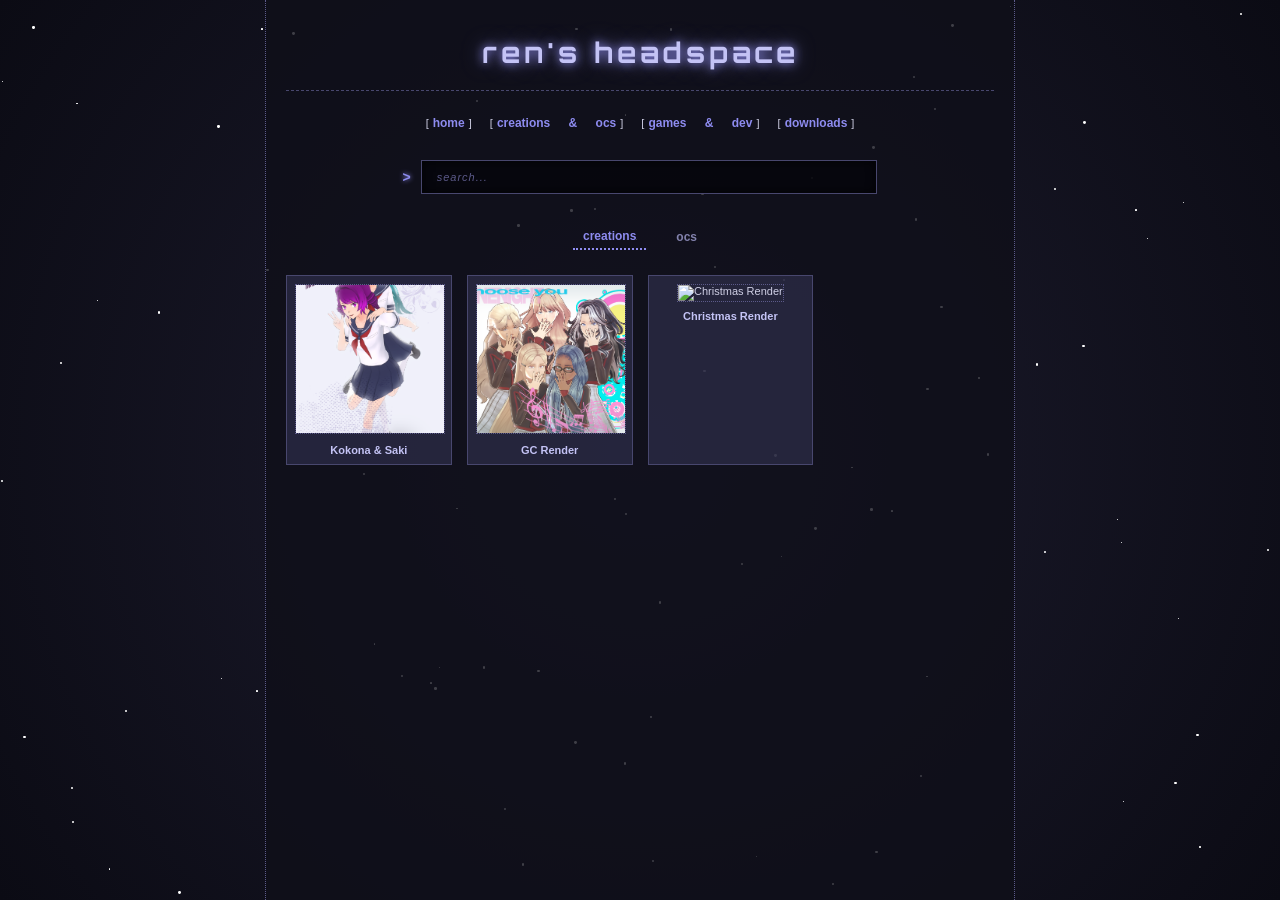
==== creations/index.html @ 617ccdfc "xs" ====
<!DOCTYPE html>
<html lang="en">
<head>
    <meta charset="UTF-8">
    <meta name="viewport" content="width=device-width, initial-scale=1.0">
    <title>ren's headspace - art & ocs</title>
    
    <link rel="stylesheet" href="https://cdn.cursors-4u.net/cursors/animated/shiny-grey-star-4a7c7422-32.css">
    <link rel="stylesheet" href="/style.css?v=3">
    <link rel="icon" type="image/png" href="/img/Icon.png">

    <style>
        /* --- THEME-MATCHED TABS --- */
        .tab-container {
            text-align: center;
            margin: 15px 0 25px 0;
            display: flex;
            justify-content: center;
            gap: 20px;
        }

        .tab-btn {
            background: none;
            border: none;
            color: #8382ad;
            font-family: Verdana, Tahoma, sans-serif;
            font-weight: bold;
            font-size: 12px;
            cursor: pointer;
            padding: 5px 10px;
            transition: color 0.1s;
        }

        .tab-btn:hover {
            color: #c4c3f5;
        }

        .tab-btn.active {
            color: #8e8cf0;
            border-bottom: 2px dotted #8e8cf0;
        }

        .page-section {
            display: none;
            animation: fadeIn 0.3s ease;
        }

        .page-section.active {
            display: block;
        }

        @keyframes fadeIn {
            from { opacity: 0; transform: translateY(5px); }
            to { opacity: 1; transform: translateY(0); }
        }

        /* --- THEME-MATCHED UNIVERSE TAGS --- */
        .universe-toggle {
            display: flex;
            justify-content: center;
            gap: 12px;
            margin-bottom: 30px;
        }

        .uni-btn {
            background-color: rgba(51, 50, 82, 0.6);
            border: 1px solid #48476e;
            color: #d0d0e6;
            font-family: Verdana, Tahoma, sans-serif;
            font-weight: bold;
            font-size: 11px;
            letter-spacing: 1px;
            cursor: pointer;
            padding: 6px 14px;
            transition: all 0.1s;
        }

        .uni-btn:hover {
            border-color: #8e8cf0;
            background-color: rgba(92, 90, 138, 0.6);
            color: #fff;
        }

        .uni-btn.active {
            background-color: #8e8cf0;
            color: #0b0b14;
            border-color: #8e8cf0;
            box-shadow: 2px 2px 0px #5c5a8a; 
            transform: translate(-2px, -2px);
        }

        .universe-section {
            display: none;
            animation: fadeIn 0.3s ease;
        }

        .universe-section.active {
            display: block;
        }

        /* --- THEME-MATCHED POLAROID CARDS --- */
        .oc-category-title {
            text-align: center;
            font-size: 14px;
            font-weight: bold;
            color: #c4c3f5;
            margin: 40px 0 20px 0;
            border-bottom: 1px dashed #5c5a8a;
            display: block;
            padding-bottom: 5px;
        }

        .oc-roster {
            display: flex;
            flex-wrap: wrap;
            gap: 20px;
            justify-content: center;
            margin-bottom: 40px;
        }

        .polaroid {
            background-color: rgba(51, 50, 82, 0.6);
            padding: 8px 8px 16px 8px; 
            border: 1px solid #48476e;
            box-shadow: 3px 3px 0px rgba(5, 5, 10, 0.8); 
            width: 140px; 
            cursor: pointer;
            transition: all 0.15s ease;
            display: flex;
            flex-direction: column;
            align-items: center;
            text-align: center;
            text-decoration: none; 
        }

        .polaroid:hover {
            transform: translate(-2px, -2px); 
            box-shadow: 5px 5px 0px #5c5a8a; 
            border-color: #8e8cf0;
            background-color: rgba(92, 90, 138, 0.6);
        }

        .polaroid-img {
            width: 100%;
            height: 140px; 
            object-fit: cover;
            border: 1px dotted #5c5a8a;
            margin-bottom: 10px;
            background-color: #1e1d30;
        }

        .polaroid-name {
            font-size: 13px; 
            font-weight: bold;
            color: #c4c3f5;
            margin: 0 0 5px 0;
            line-height: 1.2;
        }

        .polaroid-species {
            font-size: 10px;
            color: #8e8cf0;
            margin: 0;
            text-transform: lowercase;
            letter-spacing: 1px;
        }

        /* --- NEW: WORK IN PROGRESS (WIP) CARDS --- */
        .polaroid.wip {
            cursor: not-allowed;
            opacity: 0.6; /* Faded out to show they aren't ready */
            filter: grayscale(0.4);
        }

        .polaroid.wip:hover {
            transform: none; /* disables the popup hover effect */
            box-shadow: 3px 3px 0px rgba(5, 5, 10, 0.8); /* keeps standard shadow */
            border-color: #48476e;
            background-color: rgba(51, 50, 82, 0.6);
        }
        
        .wip-tag {
            font-size: 9px;
            color: #8382ad;
            font-weight: normal;
            margin-left: 3px;
        }

        /* --- LIGHTBOX OVERRIDES --- */
        #lightbox-content-box {
            width: fit-content !important; /* forces the box to hug the image exactly */
            max-width: 95vw;
            background: transparent !important; /* removes the bulky background box entirely */
            border: none !important;
            padding: 0 !important;
            margin: auto;
            display: flex;
            flex-direction: column;
            align-items: center;
        }

        #lightbox-img {
            max-width: 90vw;
            max-height: 85vh; /* keeps tall images from going off-screen */
            width: auto !important; 
            height: auto !important;
            box-shadow: 0 4px 15px rgba(0, 0, 0, 0.5); /* optional: gives the image a nice floating shadow since the box is gone */
            border: 1px solid #48476e; /* optional: adds a subtle border to the image itself */
        }

        /* gives the text a tiny background so it's still readable over the dark overlay */
        #lightbox-title, #lightbox-desc {
            background: rgba(30, 29, 48, 0.9); 
            border: 1px dotted #48476e;
            padding: 5px 10px;
            margin-top: 8px;
            text-align: center;
            max-width: 100%;
        }
    </style>
</head>
<body>

    <div id="lightbox" onclick="closeLightbox(event)">
        <button id="lightbox-close" onclick="closeLightbox(event)" title="Close">✖</button>
        <div id="lightbox-content-box" onclick="event.stopPropagation()">
            <img id="lightbox-img" src="" alt="Creation Image">
            <div id="lightbox-title"></div>
            <div id="lightbox-desc"></div>
        </div>
    </div>

    <div id="star-field"></div>

    <div class="wrapper">
        <div class="header">
            <h1>ren's headspace</h1>
        </div>

        <div class="nav-bar">
            [<a href="/" style="margin: 0 4px;">home</a>] 
            [<a href="/creations" style="margin: 0 4px; color: #8e8cf0;">creations & ocs</a>] 
            [<a href="/projects" style="margin: 0 4px;">games & dev</a>] 
            [<a href="#" style="margin: 0 4px;">downloads</a>]
        </div>

        <div class="search-container">
            <span class="search-prompt">&gt;</span>
            <input type="text" id="search-bar" placeholder="search..." onkeyup="filterGallery()">
        </div>

        <div class="tab-container">
            <button class="tab-btn active" id="btn-art" onclick="switchTab('art')">creations</button>
            <button class="tab-btn" id="btn-ocs" onclick="switchTab('ocs')">ocs</button>
        </div>

        <div id="section-art" class="page-section active">
            <div class="gallery-container" id="art-feed">
                <p style="text-align: center; color: #8382ad;">loading art...</p>
            </div>
        </div>

        <div id="section-ocs" class="page-section">
            
            <div class="universe-toggle">
                <button class="uni-btn active" id="btn-uni-human" onclick="switchUniverse('human')">human universe</button>
                <button class="uni-btn" id="btn-uni-fantasy" onclick="switchUniverse('fantasy')">fantasy universe</button>
            </div>

            <div id="uni-human" class="universe-section active">
                <div id="roster-human-container">
                    <p style="color: #8382ad; font-size: 11px; text-align: center;">loading roster...</p>
                </div>
            </div>

            <div id="uni-fantasy" class="universe-section">
                <div id="roster-fantasy-container">
                    <p style="color: #8382ad; font-size: 11px; text-align: center;">loading roster...</p>
                </div>
            </div>
            
        </div>
        
        <br><br>
    </div>

    <script>
        var starField = document.getElementById('star-field');
        if (starField) {
            for (var i = 0; i < 100; i++) {
                var star = document.createElement('div');
                star.className = 'bg-star';
                star.style.left = Math.random() * 100 + 'vw';
                star.style.top = Math.random() * 100 + 'vh';
                var size = (Math.random() * 2 + 1) + 'px';
                star.style.width = size; star.style.height = size;
                star.style.animationDuration = (Math.random() * 3 + 1.5) + 's';
                star.style.animationDelay = (Math.random() * 5) + 's';
                starField.appendChild(star);
            }
        }

        var colors = ['#ffffff', '#cccccc', '#8e8cf0', '#c4c3f5'];
        var activeParticles = 0;
        var lastSpawn = 0;

        document.addEventListener('mousemove', function(e) {
            var now = Date.now();
            if (now - lastSpawn < 30 || activeParticles > 30) return;
            lastSpawn = now;
            var particle = document.createElement('div');
            particle.className = 'trail-particle';
            particle.style.left = e.pageX + 'px'; particle.style.top = e.pageY + 'px';
            particle.style.backgroundColor = colors[Math.floor(Math.random() * colors.length)];
            document.body.appendChild(particle);
            activeParticles++;
            setTimeout(function() { particle.style.transform = 'translate(-50%, -50%) scale(0) translateY(20px) rotate(45deg)'; particle.style.opacity = '0'; }, 10);
            setTimeout(function() { particle.remove(); activeParticles--; }, 600);
        });
    </script>

    <script src="/creations.js?v=7"></script>
    <script src="/ocs.js?v=6"></script>

    <script>
        function switchTab(tabId) {
            document.getElementById('btn-art').classList.remove('active');
            document.getElementById('btn-ocs').classList.remove('active');
            document.getElementById('btn-' + tabId).classList.add('active');

            document.getElementById('section-art').classList.remove('active');
            document.getElementById('section-ocs').classList.remove('active');
            document.getElementById('section-' + tabId).classList.add('active');

            document.getElementById('search-bar').value = '';
            filterGallery();
        }

        function switchUniverse(uniId) {
            document.getElementById('btn-uni-human').classList.remove('active');
            document.getElementById('btn-uni-fantasy').classList.remove('active');
            document.getElementById('btn-uni-' + uniId).classList.add('active');

            document.getElementById('uni-human').classList.remove('active');
            document.getElementById('uni-fantasy').classList.remove('active');
            document.getElementById('uni-' + uniId).classList.add('active');
        }

        function escapeHTML(str) {
            if (!str) return "";
            return str.replace(/[&<>"']/g, function(match) {
                switch (match) {
                    case '&': return '&amp;';
                    case '<': return '&lt;';
                    case '>': return '&gt;';
                    case '"': return '&quot;';
                    case "'": return '&#039;';
                    default: return match;
                }
            });
        }

        var lightbox = document.getElementById('lightbox');
        var lbImg = document.getElementById('lightbox-img');
        var lbTitle = document.getElementById('lightbox-title');
        var lbDesc = document.getElementById('lightbox-desc');

        window.openLightbox = function(title, imgUrl, desc) {
            lbImg.src = imgUrl;
            lbTitle.innerText = title;
            lbDesc.innerText = desc;
            lightbox.style.display = 'flex';
        };

        window.closeLightbox = function(event) {
            if (event.target === lightbox || event.target.id === 'lightbox-close') {
                lightbox.style.display = 'none';
            }
        };

        window.renderArt = function(dataArray) {
            var container = document.getElementById('art-feed');
            if (!container) return;

            if (!dataArray || dataArray.length === 0) {
                container.innerHTML = '<p style="text-align: center; color: #8382ad; margin-top: 20px;">no art found.</p>';
                return;
            }

            var gridHTML = '<div class="gallery-grid">';
            dataArray.forEach(function(item) {
                var safeTitle = escapeHTML(item.title);
                var safeImg = escapeHTML(item.image);
                var safeDesc = escapeHTML(item.description);

                gridHTML += `
                    <div class="gallery-item" onclick="window.openLightbox('${safeTitle.replace(/'/g, "\\'")}', '${safeImg.replace(/'/g, "\\'")}', '${safeDesc.replace(/'/g, "\\'")}')">
                        <img src="${safeImg}" class="gallery-thumb" alt="${safeTitle}">
                        <div class="gallery-title">${safeTitle}</div>
                    </div>
                `;
            });
            gridHTML += '</div>';
            container.innerHTML = gridHTML;
        };

        window.renderRoster = function(dataArray, containerId) {
            var container = document.getElementById(containerId);
            if (!container) return;

            if (!dataArray || dataArray.length === 0) {
                container.innerHTML = '<p style="color: #8382ad; font-size: 11px; text-align: center;">no characters here yet.</p>';
                return;
            }

            var groupedData = {};
            dataArray.forEach(function(item) {
                var cat = item.category || "uncategorized";
                if (!groupedData[cat]) {
                    groupedData[cat] = [];
                }
                groupedData[cat].push(item);
            });

            var html = '';
            
            for (var category in groupedData) {
                if (category !== "uncategorized") {
                    html += `<div class="oc-category-title">${escapeHTML(category)}</div>`;
                }

                html += `<div class="oc-roster">`;
                
                groupedData[category].forEach(function(item) {
                    var safeTitle = escapeHTML(item.title);
                    var safeImg = escapeHTML(item.image);
                    var safeSpecies = item.species ? escapeHTML(item.species) : "";
                    
                    var speciesHtml = safeSpecies ? `<p class="polaroid-species">${safeSpecies}</p>` : "";
                    var charId = item.id || safeTitle.toLowerCase().replace(/\s+/g, '-');

                    // --- NEW WIP LOGIC ---
                    // If they are a WIP, they get a faded card and NO link!
                    if (item.wip) {
                        html += `
                            <div class="polaroid wip">
                                <img src="${safeImg}" class="polaroid-img" alt="${safeTitle}">
                                <h3 class="polaroid-name">${safeTitle} <span class="wip-tag">(wip)</span></h3>
                                ${speciesHtml}
                            </div>
                        `;
                    } else {
                        // Standard link logic for finished characters
                        html += `
                            <a href="/creations/character?char=${encodeURIComponent(charId)}" class="polaroid">
                                <img src="${safeImg}" class="polaroid-img" alt="${safeTitle}">
                                <h3 class="polaroid-name">${safeTitle}</h3>
                                ${speciesHtml}
                            </a>
                        `;
                    }
                });
                
                html += `</div>`;
            }

            container.innerHTML = html;
        };

        window.filterGallery = function() {
            var query = document.getElementById('search-bar').value.toLowerCase();
            
            if (typeof artData !== 'undefined') {
                var filteredArt = artData.filter(function(item) {
                    return item.title.toLowerCase().includes(query) || item.description.toLowerCase().includes(query);
                });
                window.renderArt(filteredArt);
            }

            if (typeof ocsHumanData !== 'undefined') {
                var filteredHuman = ocsHumanData.filter(function(item) {
                    return item.title.toLowerCase().includes(query) || item.description.toLowerCase().includes(query) || (item.category && item.category.toLowerCase().includes(query));
                });
                window.renderRoster(filteredHuman, 'roster-human-container');
            }

            if (typeof ocsFantasyData !== 'undefined') {
                var filteredFantasy = ocsFantasyData.filter(function(item) {
                    return item.title.toLowerCase().includes(query) || item.description.toLowerCase().includes(query) || (item.category && item.category.toLowerCase().includes(query)) || (item.species && item.species.toLowerCase().includes(query));
                });
                window.renderRoster(filteredFantasy, 'roster-fantasy-container');
            }
        };

        // --- INITIAL LOAD ---
        if (typeof artData !== 'undefined') { window.renderArt(artData); } 
        if (typeof ocsHumanData !== 'undefined') { window.renderRoster(ocsHumanData, 'roster-human-container'); } 
        if (typeof ocsFantasyData !== 'undefined') { window.renderRoster(ocsFantasyData, 'roster-fantasy-container'); }
        
    </script>

</body>
</html>
---- style.css ----
@import url('https://fonts.googleapis.com/css2?family=Orbitron:wght@400;700&display=swap');

/* --- Deep Slate Blue Space Reset --- */
body {
    background-color: #0b0b14;
    background-image: radial-gradient(circle at center, #1e1d30 0%, #0b0b14 100%);
    color: #d0d0e6;
    font-family: Verdana, Tahoma, sans-serif;
    font-size: 11px;
    margin: 0;
    padding: 0; 
    overflow-x: hidden;
}

a { color: #8e8cf0; text-decoration: none; font-weight: bold; }
a:hover { color: #fff; background-color: #8e8cf0; text-decoration: none; cursor: help; }

/* --- Blinking Background Stars --- */
#star-field { position: fixed; top: 0; left: 0; width: 100%; height: 100%; z-index: -1; pointer-events: none; }
.bg-star { position: absolute; background-color: #fff; border-radius: 50%; animation: twinkle infinite alternate; }
@keyframes twinkle { 0% { opacity: 0.1; transform: scale(0.5); } 100% { opacity: 0.8; transform: scale(1.2); box-shadow: 0 0 4px #fff; } }

/* --- Classic MySpace-Style Layout Container --- */
.wrapper {
    width: 750px; margin: 0 auto; min-height: 100vh; 
    background-color: rgba(15, 15, 25, 0.8);
    border-left: 1px dotted #5c5a8a; border-right: 1px dotted #5c5a8a;
    padding: 30px 20px; box-sizing: border-box; z-index: 10; position: relative;
}

/* --- Header & Navigation --- */
.header { text-align: center; border-bottom: 1px dashed #48476e; padding-bottom: 15px; margin-bottom: 25px; }
.header h1 { 
    font-family: 'Orbitron', sans-serif;
    font-size: 28px; 
    color: #c4c3f5; 
    letter-spacing: 4px; 
    text-shadow: 0 0 10px #8e8cf0, 0 0 20px #5c5a8a; 
    margin: 5px 0; 
    font-weight: bold; 
}
.nav-bar { text-align: center; margin-bottom: 30px; word-spacing: 15px; }
.nav-bar a { font-size: 12px; }

/* --- 2-Column Layout (Home Page) --- */
.columns { display: flex; gap: 20px; }
.left-col { width: 220px; }
.right-col { width: 480px; }

.box { background-color: rgba(51, 50, 82, 0.6); border: 1px solid #48476e; padding: 10px; margin-bottom: 20px; }
.box-title {
    background-color: #5c5a8a; color: #0b0b14; font-weight: bold; padding: 2px 5px;
    margin: -10px -10px 10px -10px; font-size: 10px; text-transform: uppercase;
}
.profile-img {
    width: 100%; height: 180px; border: 1px dotted #5c5a8a;
    background-image: url('/img/Pic.png'); background-size: cover; background-position: center; margin-bottom: 10px;
}

/* --- Blog Entries (Home Page) --- */
.blog-entry { margin-bottom: 25px; }
.blog-header { border-bottom: 1px dotted #48476e; padding-bottom: 3px; margin-bottom: 8px; display: flex; justify-content: space-between; }
.blog-title { font-weight: bold; font-size: 14px; color: #c4c3f5; }
.blog-date { color: #8382ad; }
.blog-content { line-height: 1.6; text-align: justify; }

/* --- Terminal Search Bar --- */
.search-container {
    text-align: center;
    margin-bottom: 30px;
    display: flex;
    justify-content: center;
    align-items: center;
}

.search-prompt {
    color: #8e8cf0;
    font-weight: bold;
    font-size: 14px;
    margin-right: 10px;
    text-shadow: 0 0 5px #8e8cf0;
}

#search-bar {
    background-color: rgba(5, 5, 10, 0.8);
    border: 1px solid #48476e;
    color: #c4c3f5;
    padding: 10px 15px;
    width: 60%;
    max-width: 450px;
    font-family: Verdana, Tahoma, sans-serif;
    font-size: 11px;
    letter-spacing: 1px;
    outline: none;
    box-shadow: inset 0 0 10px rgba(0,0,0,0.8);
    transition: all 0.3s ease;
}

#search-bar:focus {
    border: 1px solid #8e8cf0;
    background-color: rgba(20, 20, 35, 0.9);
    box-shadow: 0 0 12px rgba(142, 140, 240, 0.4), inset 0 0 5px rgba(0,0,0,0.8);
}

#search-bar::placeholder { 
    color: #5c5a8a; 
    font-style: italic; 
}

/* --- Gallery Grid (Creations Page) --- */
.gallery-container { width: 100%; margin-top: 20px; }
.gallery-grid {
    display: grid; grid-template-columns: repeat(auto-fill, minmax(160px, 1fr)); gap: 15px;
}
.gallery-item {
    background-color: rgba(51, 50, 82, 0.6); border: 1px solid #48476e; padding: 8px; text-align: center;
    transition: border-color 0.2s, background-color 0.2s;
}
.gallery-item:hover { border-color: #8e8cf0; background-color: rgba(92, 90, 138, 0.6); cursor: pointer; }
.gallery-thumb { width: 100%; aspect-ratio: 1 / 1; object-fit: cover; border: 1px dotted #5c5a8a; margin-bottom: 8px; }
.gallery-title { color: #c4c3f5; font-weight: bold; white-space: nowrap; overflow: hidden; text-overflow: ellipsis; }

/* --- Fullscreen Lightbox (Creations Page) --- */
#lightbox {
    display: none; position: fixed; top: 0; left: 0; width: 100%; height: 100%;
    background-color: rgba(5, 5, 16, 0.95); z-index: 100000;
    justify-content: center; align-items: center; flex-direction: column; padding: 20px; box-sizing: border-box;
}
#lightbox-close {
    position: absolute; top: 25px; left: 30px; background: transparent; color: #8e8cf0; border: none;
    font-size: 28px; font-weight: bold; cursor: pointer; transition: color 0.2s, text-shadow 0.2s; z-index: 100001; 
}
#lightbox-close:hover { color: #fff; text-shadow: 0 0 8px #fff; }
#lightbox-content-box {
    background-color: rgba(30, 29, 48, 0.9); border: 1px dotted #8e8cf0; padding: 15px; 
    width: 90vw; max-width: 1200px; max-height: 95vh; display: flex; flex-direction: column; align-items: center;
    box-shadow: 0 0 20px rgba(0,0,0,0.8);
}
#lightbox-img { max-width: 100%; max-height: 80vh; border: 1px solid #48476e; margin-bottom: 15px; }
#lightbox-title { color: #c4c3f5; font-size: 16px; font-weight: bold; margin-bottom: 5px; text-align: center; }
#lightbox-desc { color: #d0d0e6; line-height: 1.5; text-align: center; max-width: 800px; font-size: 12px; }

/* --- Star Mouse Trail --- */
.trail-particle {
    position: absolute; width: 12px; height: 12px; pointer-events: none; 
    z-index: 999999; transform: translate(-50%, -50%) scale(1); transition: transform 0.6s linear, opacity 0.6s linear;
    clip-path: polygon(50% 0%, 61% 35%, 98% 35%, 68% 57%, 79% 91%, 50% 70%, 21% 91%, 32% 57%, 2% 35%, 39% 35%);
    filter: drop-shadow(0 0 3px #c4c3f5);
}
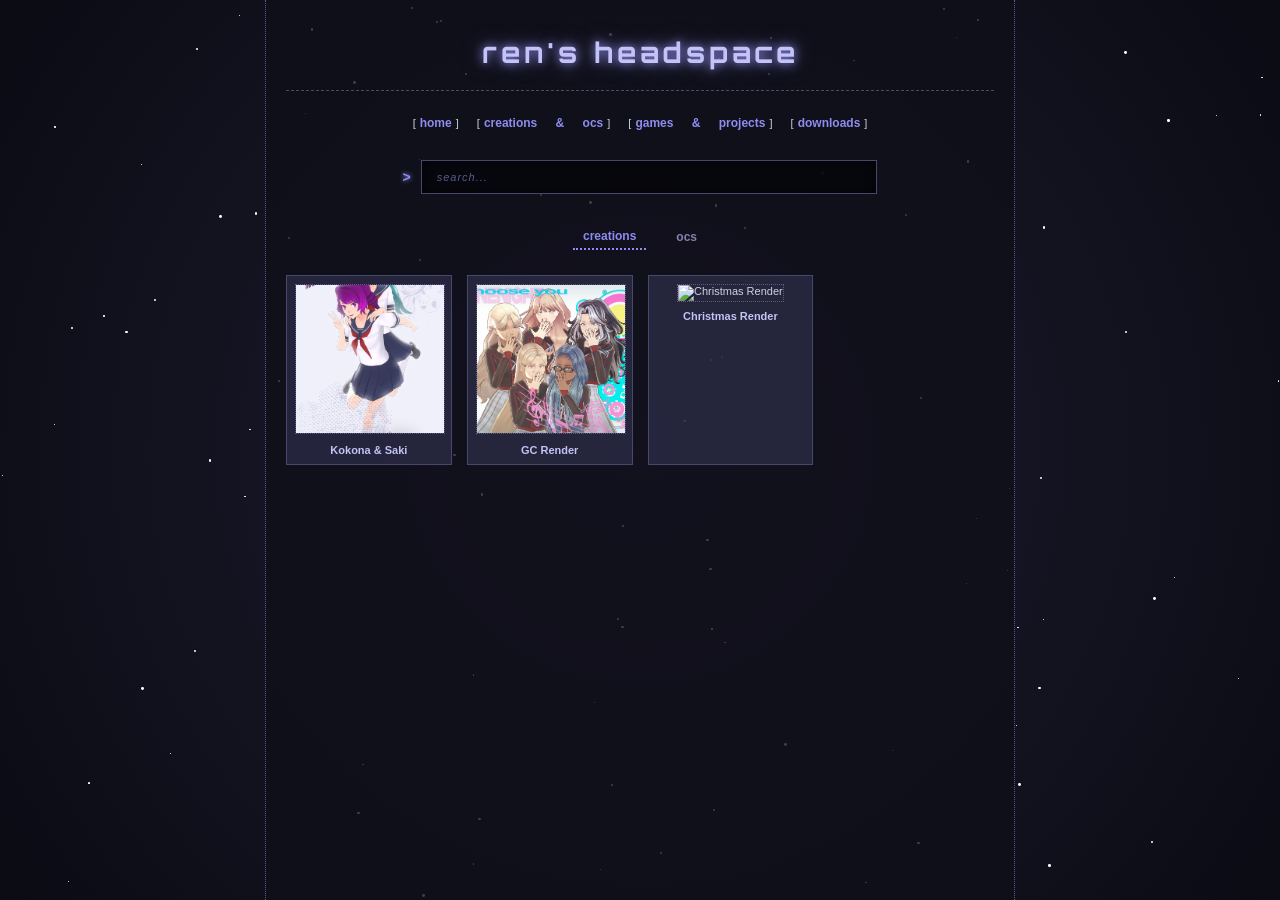
==== commit 3c892db2: "f" ====
--- a/creations/index.html
+++ b/creations/index.html
@@ -240,7 +240,7 @@
         <div class="nav-bar">
             [<a href="/" style="margin: 0 4px;">home</a>] 
             [<a href="/creations" style="margin: 0 4px; color: #8e8cf0;">creations & ocs</a>] 
-            [<a href="/projects" style="margin: 0 4px;">games & dev</a>] 
+            [<a href="/projects" style="margin: 0 4px;">games & projects</a>] 
             [<a href="#" style="margin: 0 4px;">downloads</a>]
         </div>
 
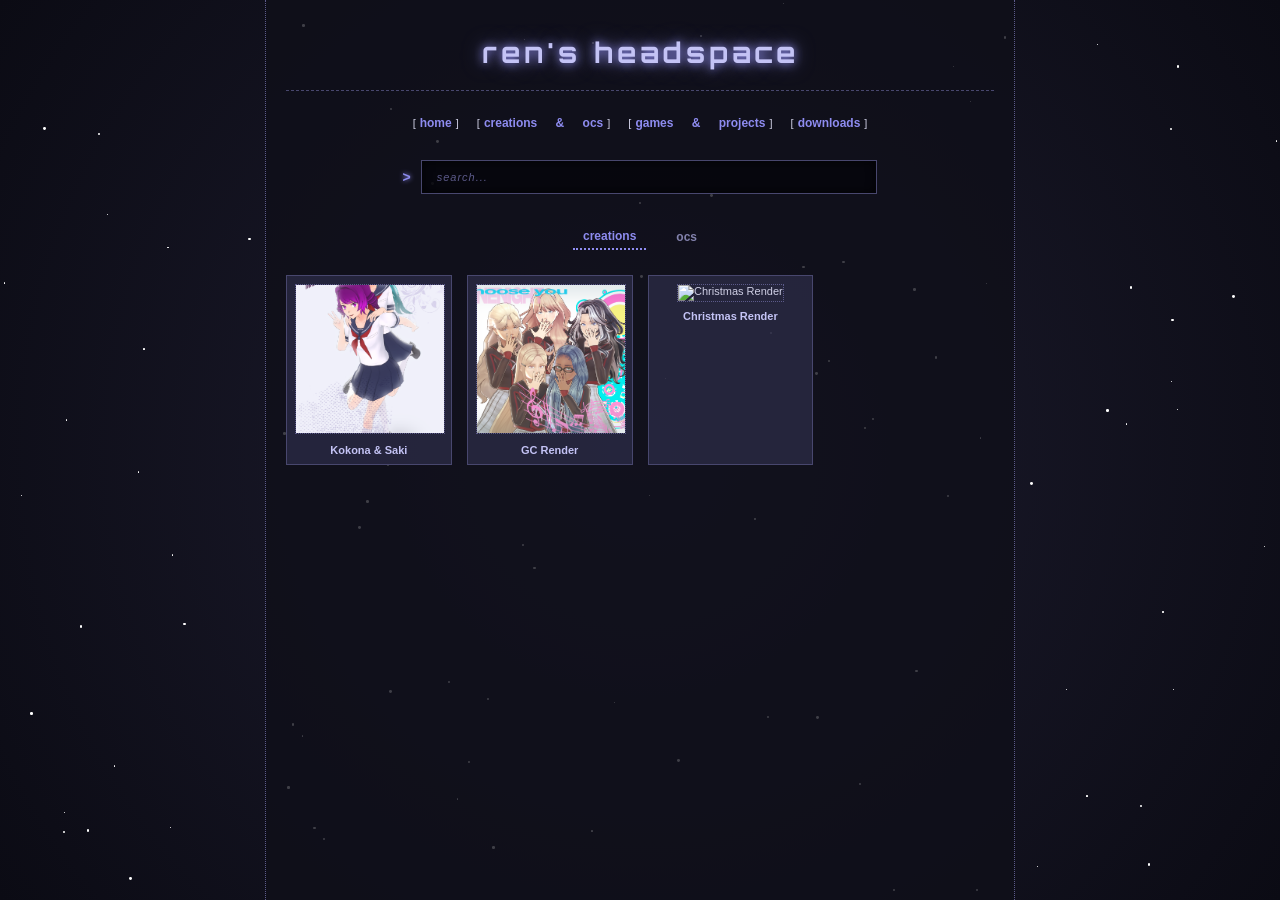
==== commit 6f5c5730: "g" ====
--- a/creations/index.html
+++ b/creations/index.html
@@ -320,7 +320,7 @@
     </script>
 
     <script src="/creations.js?v=7"></script>
-    <script src="/ocs.js?v=6"></script>
+    <script src="/ocs.js?v=7"></script>
 
     <script>
         function switchTab(tabId) {
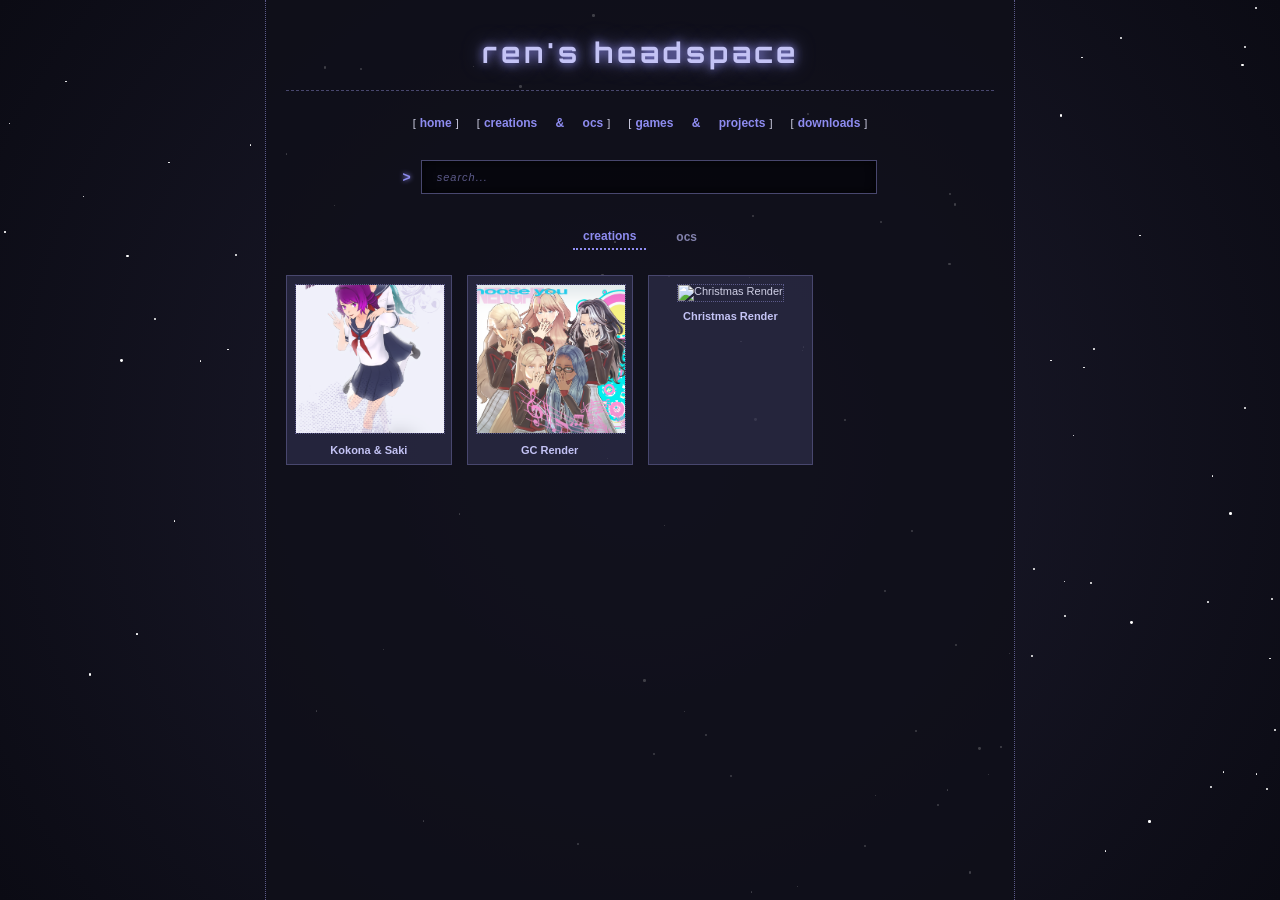
==== commit cb8852c3: "ok" ====
--- a/creations/index.html
+++ b/creations/index.html
@@ -320,7 +320,7 @@
     </script>
 
     <script src="/creations.js?v=7"></script>
-    <script src="/ocs.js?v=7"></script>
+    <script src="/ocs.js?v=8"></script>
 
     <script>
         function switchTab(tabId) {
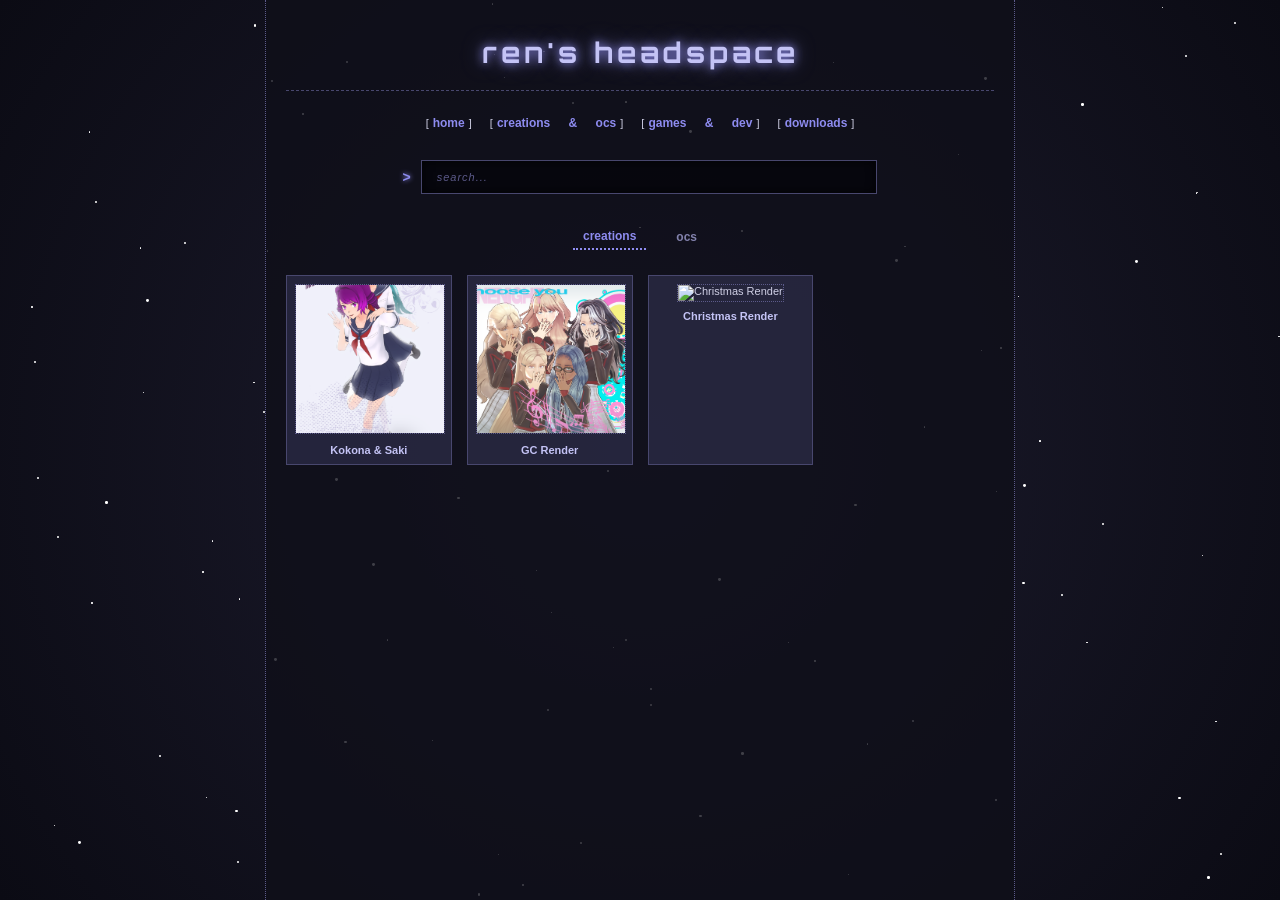
==== commit f829e783: "Update index.html" ====
--- a/creations/index.html
+++ b/creations/index.html
@@ -149,6 +149,21 @@
             background-color: #1e1d30;
         }
 
+        /* --- NEW: PLACEHOLDER FOR MISSING ROSTER IMAGES --- */
+        .polaroid-placeholder {
+            width: 100%;
+            height: 140px; 
+            border: 1px dotted #5c5a8a;
+            margin-bottom: 10px;
+            background-color: #0b0b14;
+            color: #48476e;
+            display: flex;
+            align-items: center;
+            justify-content: center;
+            font-size: 40px;
+            font-weight: bold;
+        }
+
         .polaroid-name {
             font-size: 13px; 
             font-weight: bold;
@@ -165,16 +180,16 @@
             letter-spacing: 1px;
         }
 
-        /* --- NEW: WORK IN PROGRESS (WIP) CARDS --- */
+        /* --- WORK IN PROGRESS (WIP) CARDS --- */
         .polaroid.wip {
             cursor: not-allowed;
-            opacity: 0.6; /* Faded out to show they aren't ready */
+            opacity: 0.6; 
             filter: grayscale(0.4);
         }
 
         .polaroid.wip:hover {
-            transform: none; /* disables the popup hover effect */
-            box-shadow: 3px 3px 0px rgba(5, 5, 10, 0.8); /* keeps standard shadow */
+            transform: none; 
+            box-shadow: 3px 3px 0px rgba(5, 5, 10, 0.8); 
             border-color: #48476e;
             background-color: rgba(51, 50, 82, 0.6);
         }
@@ -188,9 +203,9 @@
 
         /* --- LIGHTBOX OVERRIDES --- */
         #lightbox-content-box {
-            width: fit-content !important; /* forces the box to hug the image exactly */
+            width: fit-content !important; 
             max-width: 95vw;
-            background: transparent !important; /* removes the bulky background box entirely */
+            background: transparent !important; 
             border: none !important;
             padding: 0 !important;
             margin: auto;
@@ -201,14 +216,13 @@
 
         #lightbox-img {
             max-width: 90vw;
-            max-height: 85vh; /* keeps tall images from going off-screen */
+            max-height: 85vh; 
             width: auto !important; 
             height: auto !important;
-            box-shadow: 0 4px 15px rgba(0, 0, 0, 0.5); /* optional: gives the image a nice floating shadow since the box is gone */
-            border: 1px solid #48476e; /* optional: adds a subtle border to the image itself */
-        }
-
-        /* gives the text a tiny background so it's still readable over the dark overlay */
+            box-shadow: 0 4px 15px rgba(0, 0, 0, 0.5); 
+            border: 1px solid #48476e; 
+        }
+
         #lightbox-title, #lightbox-desc {
             background: rgba(30, 29, 48, 0.9); 
             border: 1px dotted #48476e;
@@ -240,7 +254,7 @@
         <div class="nav-bar">
             [<a href="/" style="margin: 0 4px;">home</a>] 
             [<a href="/creations" style="margin: 0 4px; color: #8e8cf0;">creations & ocs</a>] 
-            [<a href="/projects" style="margin: 0 4px;">games & projects</a>] 
+            [<a href="/projects" style="margin: 0 4px;">games & dev</a>] 
             [<a href="#" style="margin: 0 4px;">downloads</a>]
         </div>
 
@@ -319,8 +333,8 @@
         });
     </script>
 
-    <script src="/creations.js?v=7"></script>
-    <script src="/ocs.js?v=8"></script>
+    <script src="/creations.js?v=6"></script>
+    <script src="/ocs.js?v=6"></script>
 
     <script>
         function switchTab(tabId) {
@@ -439,21 +453,21 @@
                     var speciesHtml = safeSpecies ? `<p class="polaroid-species">${safeSpecies}</p>` : "";
                     var charId = item.id || safeTitle.toLowerCase().replace(/\s+/g, '-');
 
-                    // --- NEW WIP LOGIC ---
-                    // If they are a WIP, they get a faded card and NO link!
+                    // --- NEW: Conditionally show image OR placeholder ---
+                    var imageHtml = safeImg ? `<img src="${safeImg}" class="polaroid-img" alt="${safeTitle}">` : `<div class="polaroid-placeholder">?</div>`;
+
                     if (item.wip) {
                         html += `
                             <div class="polaroid wip">
-                                <img src="${safeImg}" class="polaroid-img" alt="${safeTitle}">
+                                ${imageHtml}
                                 <h3 class="polaroid-name">${safeTitle} <span class="wip-tag">(wip)</span></h3>
                                 ${speciesHtml}
                             </div>
                         `;
                     } else {
-                        // Standard link logic for finished characters
                         html += `
                             <a href="/creations/character?char=${encodeURIComponent(charId)}" class="polaroid">
-                                <img src="${safeImg}" class="polaroid-img" alt="${safeTitle}">
+                                ${imageHtml}
                                 <h3 class="polaroid-name">${safeTitle}</h3>
                                 ${speciesHtml}
                             </a>
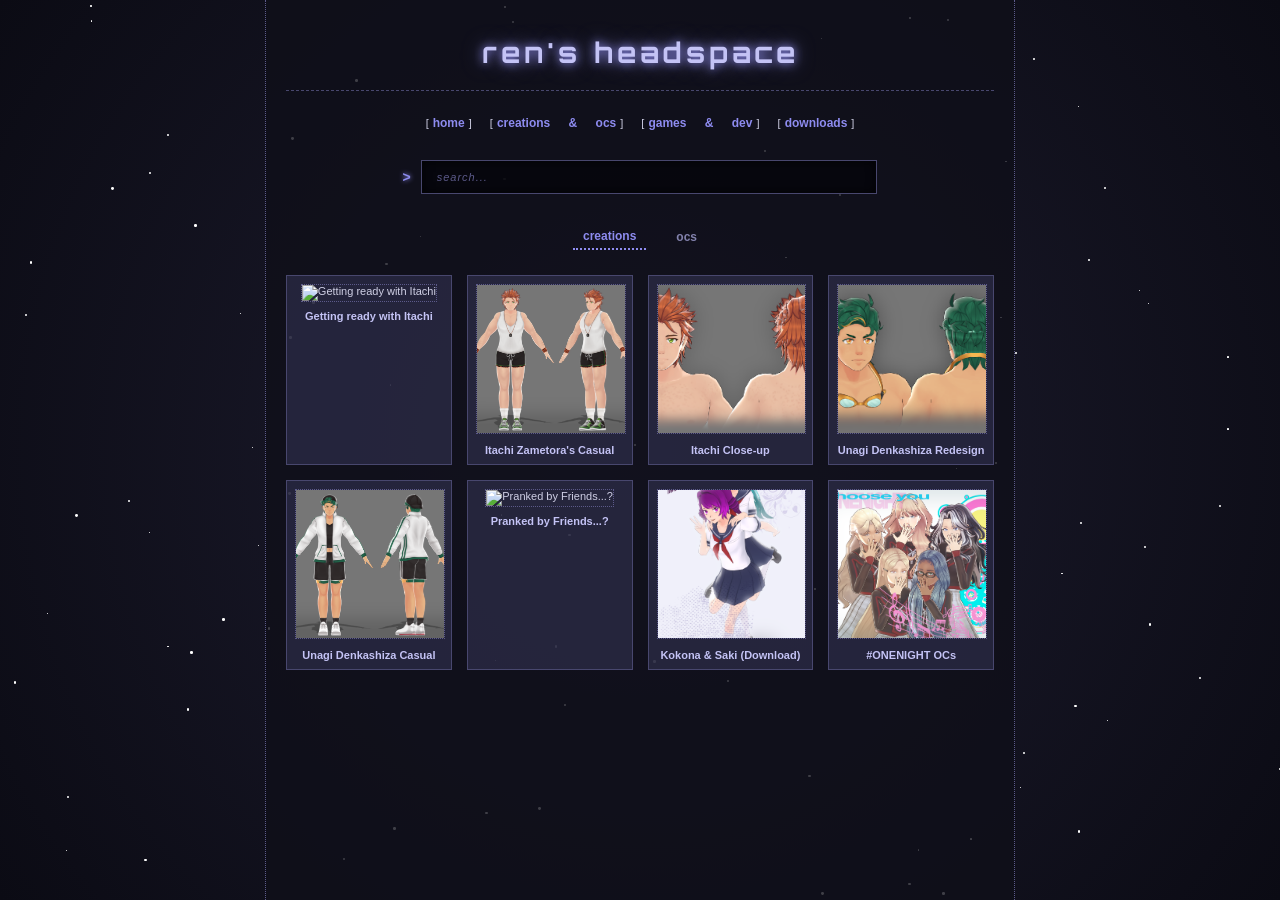
==== commit 86d8f028: "update" ====
--- a/creations/index.html
+++ b/creations/index.html
@@ -333,7 +333,7 @@
         });
     </script>
 
-    <script src="/creations.js?v=6"></script>
+    <script src="/creations.js?v=7"></script>
     <script src="/ocs.js?v=6"></script>
 
     <script>
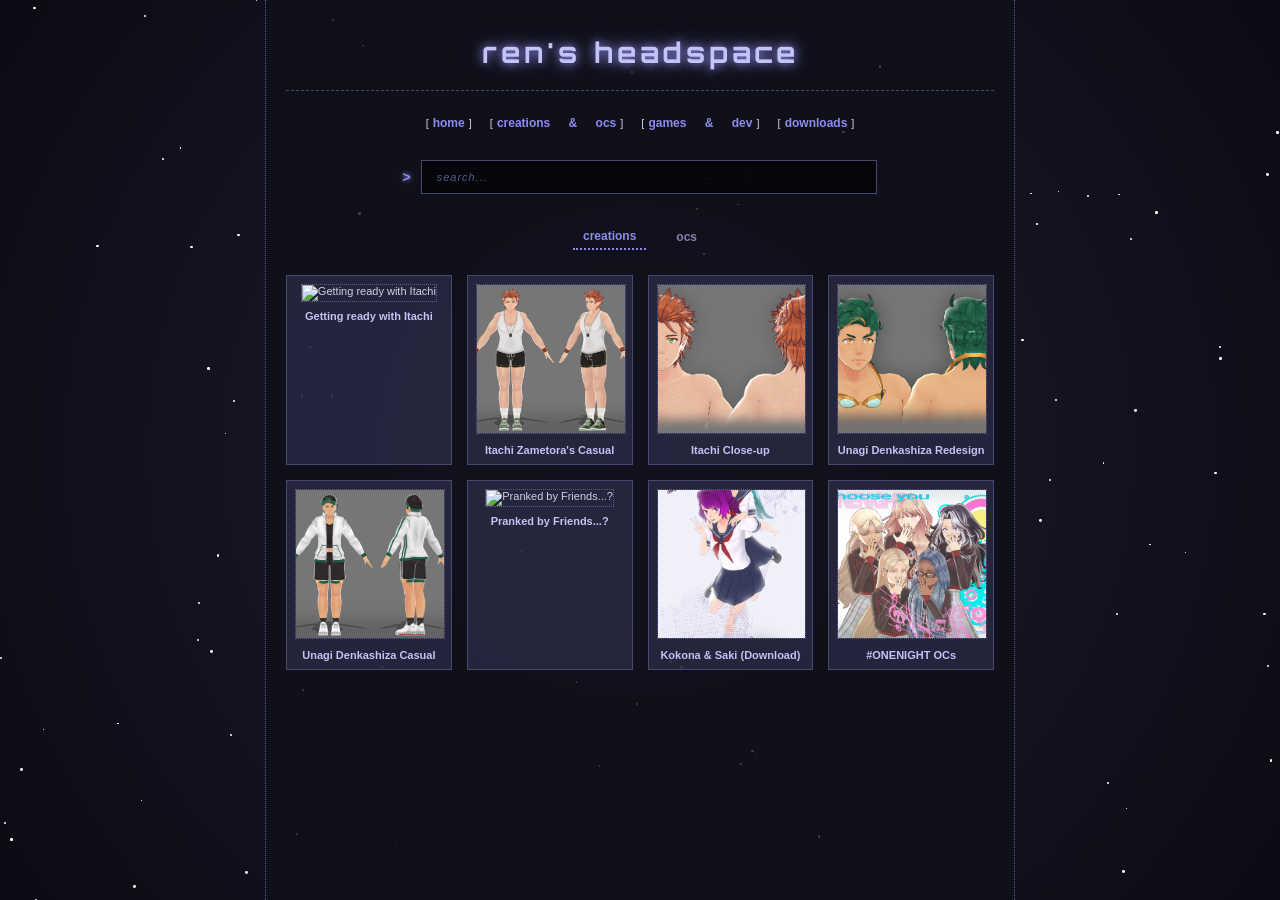
==== commit a18649ac: "Update index.html" ====
--- a/creations/index.html
+++ b/creations/index.html
@@ -216,20 +216,38 @@
 
         #lightbox-img {
             max-width: 90vw;
-            max-height: 85vh; 
+            max-height: 80vh; /* slightly shorter to make room for text */
             width: auto !important; 
             height: auto !important;
             box-shadow: 0 4px 15px rgba(0, 0, 0, 0.5); 
             border: 1px solid #48476e; 
         }
 
-        #lightbox-title, #lightbox-desc {
+        #lightbox-title {
             background: rgba(30, 29, 48, 0.9); 
             border: 1px dotted #48476e;
             padding: 5px 10px;
             margin-top: 8px;
             text-align: center;
             max-width: 100%;
+            font-weight: bold;
+            color: #c4c3f5;
+        }
+
+        /* FIXED: Scrolling description box! */
+        #lightbox-desc {
+            background: rgba(30, 29, 48, 0.9); 
+            border: 1px dotted #48476e;
+            padding: 10px 15px;
+            margin-top: 5px;
+            text-align: left; /* Left-aligned is much easier to read for long text */
+            max-width: 100%;
+            max-height: 15vh; /* Stops it from growing out of control */
+            overflow-y: auto; /* Adds a scrollbar if the text is too long! */
+            color: #d0d0e6;
+            line-height: 1.4;
+            scrollbar-width: thin;
+            scrollbar-color: #8e8cf0 transparent;
         }
     </style>
 </head>
@@ -378,11 +396,22 @@
         var lbImg = document.getElementById('lightbox-img');
         var lbTitle = document.getElementById('lightbox-title');
         var lbDesc = document.getElementById('lightbox-desc');
-
-        window.openLightbox = function(title, imgUrl, desc) {
-            lbImg.src = imgUrl;
-            lbTitle.innerText = title;
-            lbDesc.innerText = desc;
+        var currentGalleryData = []; // NEW: Stores the current array so we don't have to pass massive strings
+
+        // FIXED: Now takes an index number instead of giant HTML strings!
+        window.openLightbox = function(index) {
+            var item = currentGalleryData[index];
+            if (!item) return;
+
+            lbImg.src = item.image;
+            lbTitle.innerText = item.title || "";
+            
+            // Use innerHTML instead of innerText so your <br> tags actually render!
+            lbDesc.innerHTML = item.description || "";
+
+            lbTitle.style.display = item.title ? 'block' : 'none';
+            lbDesc.style.display = item.description ? 'block' : 'none';
+
             lightbox.style.display = 'flex';
         };
 
@@ -396,19 +425,21 @@
             var container = document.getElementById('art-feed');
             if (!container) return;
 
+            currentGalleryData = dataArray; // Saves the current list for the lightbox
+
             if (!dataArray || dataArray.length === 0) {
                 container.innerHTML = '<p style="text-align: center; color: #8382ad; margin-top: 20px;">no art found.</p>';
                 return;
             }
 
             var gridHTML = '<div class="gallery-grid">';
-            dataArray.forEach(function(item) {
+            dataArray.forEach(function(item, index) { // We get the index number here now
                 var safeTitle = escapeHTML(item.title);
                 var safeImg = escapeHTML(item.image);
-                var safeDesc = escapeHTML(item.description);
-
+
+                // Now we just pass the index to the click function! Super clean.
                 gridHTML += `
-                    <div class="gallery-item" onclick="window.openLightbox('${safeTitle.replace(/'/g, "\\'")}', '${safeImg.replace(/'/g, "\\'")}', '${safeDesc.replace(/'/g, "\\'")}')">
+                    <div class="gallery-item" onclick="window.openLightbox(${index})">
                         <img src="${safeImg}" class="gallery-thumb" alt="${safeTitle}">
                         <div class="gallery-title">${safeTitle}</div>
                     </div>
@@ -453,7 +484,6 @@
                     var speciesHtml = safeSpecies ? `<p class="polaroid-species">${safeSpecies}</p>` : "";
                     var charId = item.id || safeTitle.toLowerCase().replace(/\s+/g, '-');
 
-                    // --- NEW: Conditionally show image OR placeholder ---
                     var imageHtml = safeImg ? `<img src="${safeImg}" class="polaroid-img" alt="${safeTitle}">` : `<div class="polaroid-placeholder">?</div>`;
 
                     if (item.wip) {
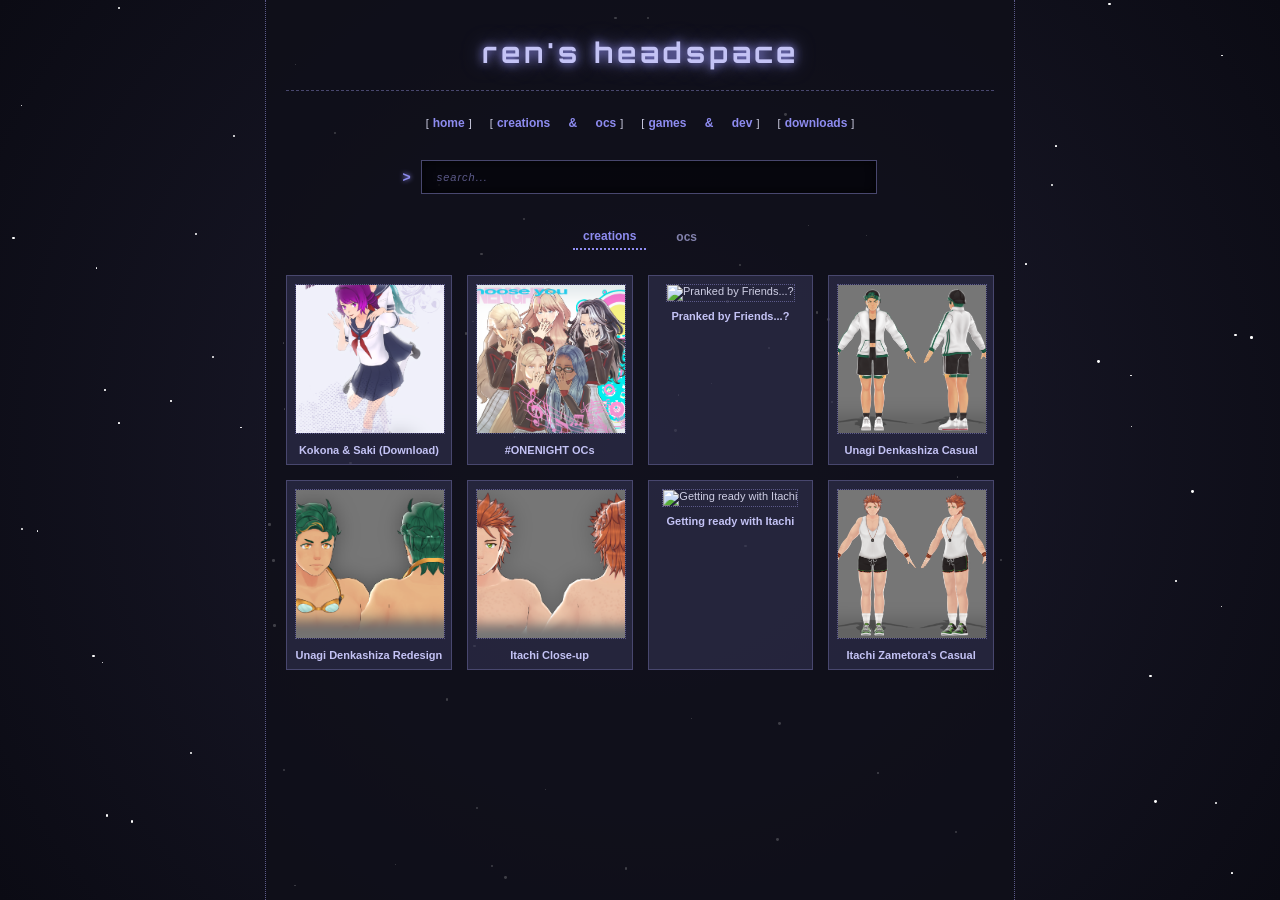
==== commit 2840fdbb: "Update index.html" ====
--- a/creations/index.html
+++ b/creations/index.html
@@ -216,7 +216,7 @@
 
         #lightbox-img {
             max-width: 90vw;
-            max-height: 80vh; /* slightly shorter to make room for text */
+            max-height: 80vh; 
             width: auto !important; 
             height: auto !important;
             box-shadow: 0 4px 15px rgba(0, 0, 0, 0.5); 
@@ -240,10 +240,10 @@
             border: 1px dotted #48476e;
             padding: 10px 15px;
             margin-top: 5px;
-            text-align: left; /* Left-aligned is much easier to read for long text */
+            text-align: left; 
             max-width: 100%;
-            max-height: 15vh; /* Stops it from growing out of control */
-            overflow-y: auto; /* Adds a scrollbar if the text is too long! */
+            max-height: 15vh; 
+            overflow-y: auto; 
             color: #d0d0e6;
             line-height: 1.4;
             scrollbar-width: thin;
@@ -396,9 +396,8 @@
         var lbImg = document.getElementById('lightbox-img');
         var lbTitle = document.getElementById('lightbox-title');
         var lbDesc = document.getElementById('lightbox-desc');
-        var currentGalleryData = []; // NEW: Stores the current array so we don't have to pass massive strings
-
-        // FIXED: Now takes an index number instead of giant HTML strings!
+        var currentGalleryData = []; 
+
         window.openLightbox = function(index) {
             var item = currentGalleryData[index];
             if (!item) return;
@@ -406,7 +405,6 @@
             lbImg.src = item.image;
             lbTitle.innerText = item.title || "";
             
-            // Use innerHTML instead of innerText so your <br> tags actually render!
             lbDesc.innerHTML = item.description || "";
 
             lbTitle.style.display = item.title ? 'block' : 'none';
@@ -425,19 +423,32 @@
             var container = document.getElementById('art-feed');
             if (!container) return;
 
-            currentGalleryData = dataArray; // Saves the current list for the lightbox
-
-            if (!dataArray || dataArray.length === 0) {
+            // NEW: Sorts the creations from newest to oldest by reading your dates!
+            var sortedArray = [...dataArray].sort(function(a, b) {
+                function parseDate(dateStr) {
+                    if (!dateStr) return 0;
+                    var parts = dateStr.split('.');
+                    // turns "MM.DD.YYYY" into a real date so math can compare them
+                    if (parts.length === 3) {
+                        return new Date(parts[2], parts[0] - 1, parts[1]).getTime();
+                    }
+                    return 0;
+                }
+                return parseDate(b.date) - parseDate(a.date);
+            });
+
+            currentGalleryData = sortedArray; // Updates the lightbox data to match the sorted list
+
+            if (!sortedArray || sortedArray.length === 0) {
                 container.innerHTML = '<p style="text-align: center; color: #8382ad; margin-top: 20px;">no art found.</p>';
                 return;
             }
 
             var gridHTML = '<div class="gallery-grid">';
-            dataArray.forEach(function(item, index) { // We get the index number here now
+            sortedArray.forEach(function(item, index) { 
                 var safeTitle = escapeHTML(item.title);
                 var safeImg = escapeHTML(item.image);
 
-                // Now we just pass the index to the click function! Super clean.
                 gridHTML += `
                     <div class="gallery-item" onclick="window.openLightbox(${index})">
                         <img src="${safeImg}" class="gallery-thumb" alt="${safeTitle}">
@@ -518,7 +529,7 @@
                 var filteredArt = artData.filter(function(item) {
                     return item.title.toLowerCase().includes(query) || item.description.toLowerCase().includes(query);
                 });
-                window.renderArt(filteredArt);
+                window.renderArt(filteredArt); // this will now auto-sort your searches too!
             }
 
             if (typeof ocsHumanData !== 'undefined') {
